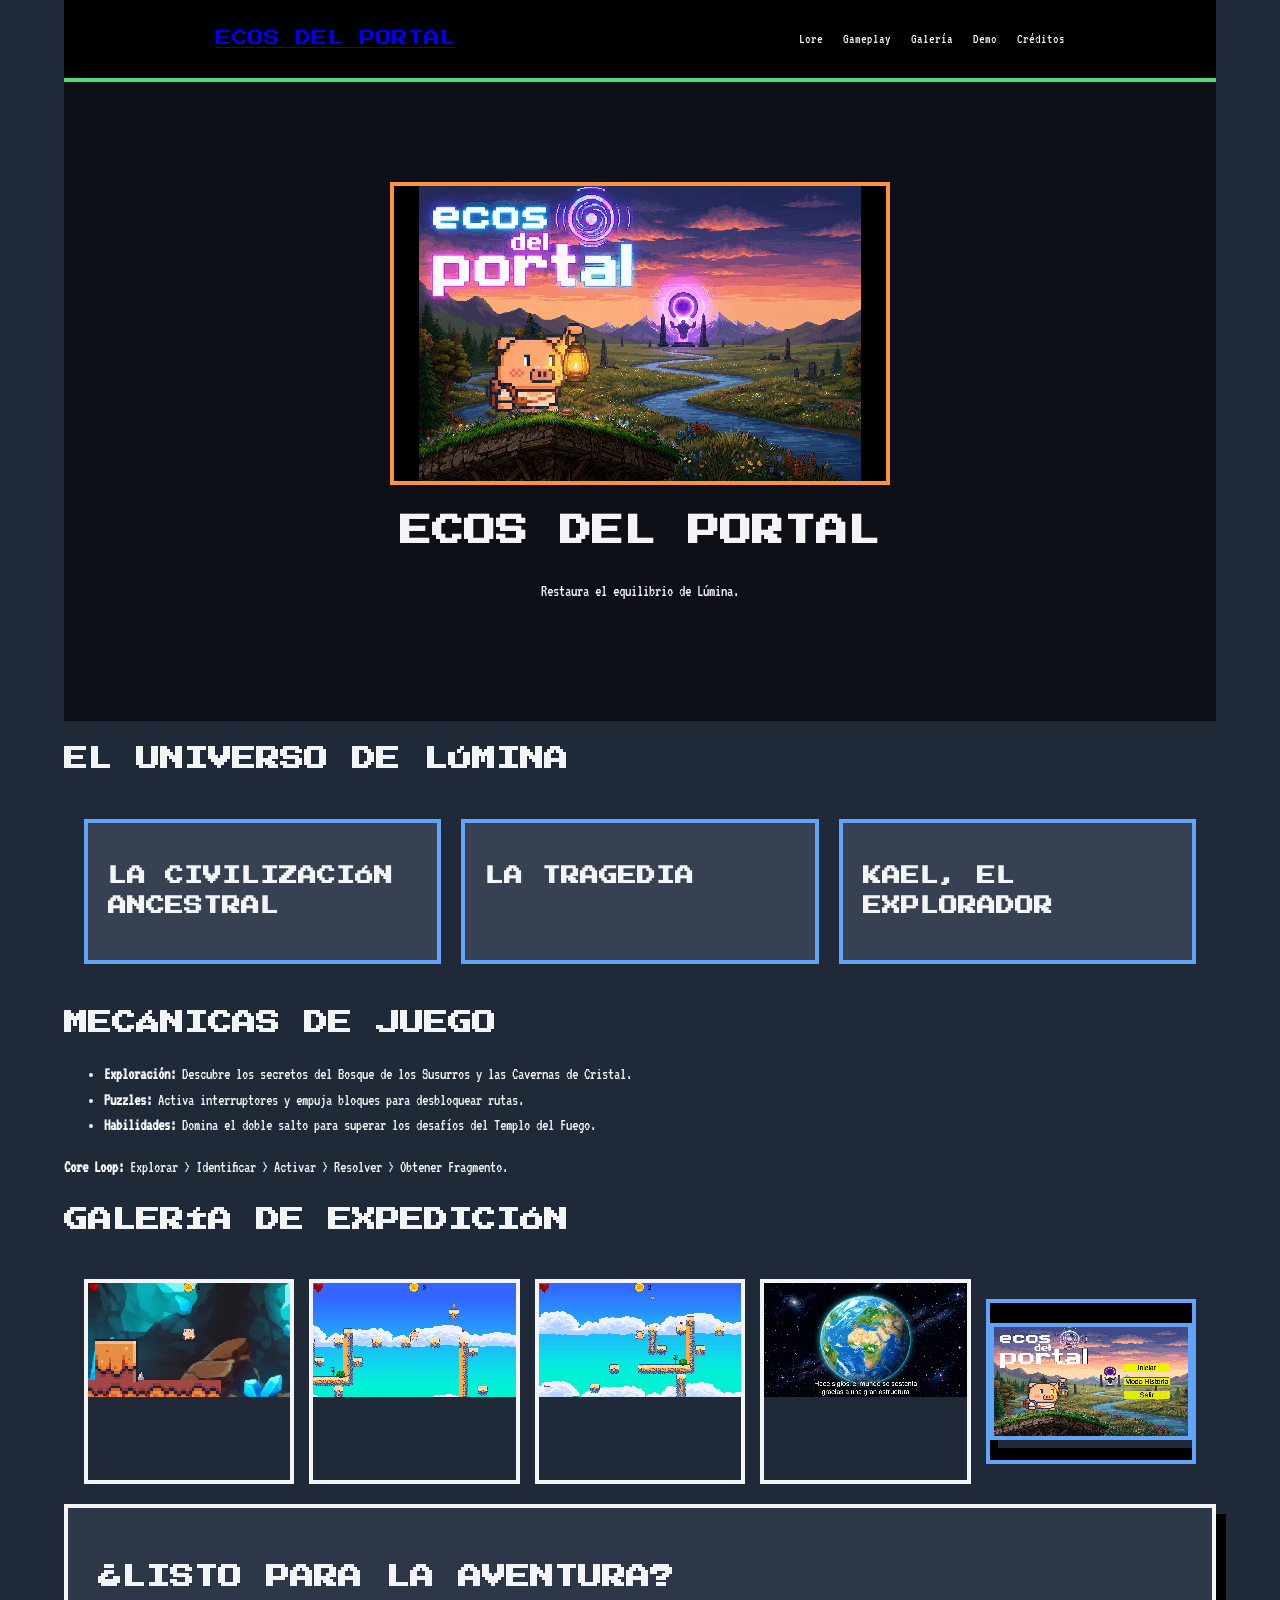
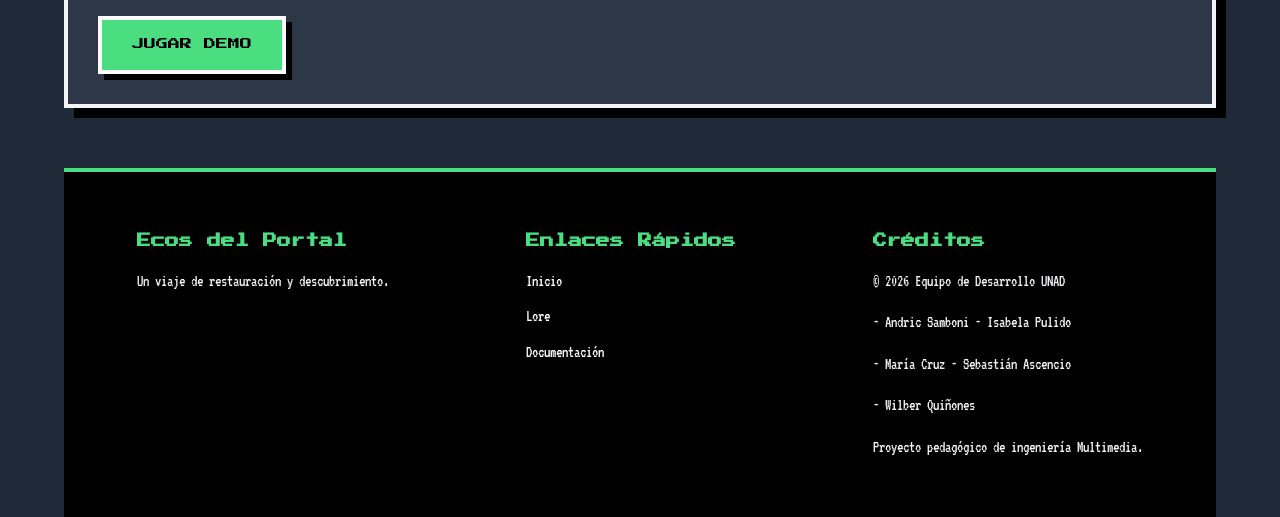
==== index.html @ e09bc038 "Add files via upload" ====
<!DOCTYPE html>
<html lang="es">
<head>
    <meta charset="UTF-8">
    <meta name="viewport" content="width=device-width, initial-scale=1.0">
    <title>Ecos del Portal - Sitio Oficial</title>
    <link rel="stylesheet" href="../css/styles.css">
  
</head>
<body>

    <nav class="navbar">
        <div class="nav-container">
            <a href="#inicio" class="nav-logo">ECOS DEL PORTAL</a>
            <ul class="nav-links">
                <li><a href="lore.html">Lore</a></li>
                <li><a href="#gameplay">Gameplay</a></li>
                <li><a href="#galeria">Galería</a></li>
                <li><a href="#demo">Demo</a></li>
                <li><a href="desarrollo.html">Créditos</a></li>
            </ul>
        </div>
    </nav>

    <header id="inicio" class="hero">
        <div class="logo-container">
            <div class="dynamic-logo">
                <img src="../recursos/videos/portada_animada.gif" alt="Logo Ecos del Portal" class="pixel-logo">
            </div>
            <h1>Ecos del Portal</h1>
            <p class="tagline">Restaura el equilibrio de Lúmina.</p>
        </div>
    </header>

    <section id="lore" class="section">
        <h2 class="pixel-title">El Universo de Lúmina</h2>
        <div class="lore-grid">
            <div class="lore-card" onclick="toggleText(this)">
                <h3>La Civilización Ancestral</h3>
                <p class="hidden-text">Hace siglos, se desarrolló el "Portal de Lúmina", una fuente de energía capaz de regular la estabilidad del suelo y la armonía con la naturaleza.</p>
            </div>
            <div class="lore-card" onclick="toggleText(this)">
                <h3>La Tragedia</h3>
                <p class="hidden-text">Una sobrecarga energética inesperada obligó a fraccionar el portal en fragmentos dispersos en templos para proteger al mundo.</p>
            </div>
            <div class="lore-card" onclick="toggleText(this)">
                <h3>Kael, el Explorador</h3>
                <p class="hidden-text">Kael no es un guerrero; su fortaleza es la inteligencia y la observación para interactuar con la energía residual de los fragmentos.</p>
            </div>
        </div>
    </section>

    <section id="gameplay" class="section bg-alt">
        <h2 class="pixel-title">Mecánicas de Juego</h2>
        <div class="mechanics-container">
            <ul>
                <li><strong>Exploración:</strong> Descubre los secretos del Bosque de los Susurros y las Cavernas de Cristal.</li>
                <li><strong>Puzzles:</strong> Activa interruptores y empuja bloques para desbloquear rutas.</li>
                <li><strong>Habilidades:</strong> Domina el doble salto para superar los desafíos del Templo del Fuego.</li>
            </ul>
            <div class="core-loop">
                <p><strong>Core Loop:</strong> Explorar > Identificar > Activar > Resolver > Obtener Fragmento.</p>
            </div>
        </div>
    </section>

    <section id="galeria" class="section">
        <h2 class="pixel-title">Galería de Expedición</h2>
        <div class="gallery-grid">
            <div class="img-wrapper">
                <img src="../recursos/images/level_01.webp" alt="nivel de la cueva" class="zoom-img">
            </div>
            <div class="img-wrapper">
                <img src="../recursos/images/level_02.webp" alt="Nivel d verano" class="zoom-img">
            </div>
            <div class="img-wrapper">
                <img src="../recursos/images/level_03.webp" alt="Bosque de los Susurros" class="zoom-img">
            </div>
            <div class="img-wrapper">
                <img src="../recursos/images/mundo.webp" alt="Templo del Fuego" class="zoom-img">
            </div>


            <div class="video-placeholder">
    <div class="video-placeholder">
    <video 
        class="pixel-video" 
        autoplay 
        muted 
        loop 
        playsinline 
        poster="../recursos/images/main_menu.webp">
        <source src="../recursos/videos/gameplay_01.mp4" type="video/mp4">
    </video>
</div>
</div>           
        </div>
    </section>

    <section id="demo" class="section demo-section">
        <div class="pixel-box">
            <h2>¿Listo para la aventura?</h2>
            <a href="https://unadvirtualedu-my.sharepoint.com/:u:/g/personal/aasamboniu_unadvirtual_edu_co/IQCddebmHbh1QJIjTl8oFWiRAR39BBxwNkrJ-zdpOLcJM2I?e=WxxzEN" class="btn-pixel">JUGAR DEMO</a>
        </div>
    </section>

    <footer class="pixel-footer">
    <div class="footer-container">
        <div class="footer-section">
            <h4>Ecos del Portal</h4>
            <p>Un viaje de restauración y descubrimiento.</p>
        </div>
        <div class="footer-section">
            <h4>Enlaces Rápidos</h4>
            <ul class="footer-links">
                <li><a href="index.html">Inicio</a></li>
                <li><a href="lore.html">Lore</a></li>
                <li><a href="documentacion.html">Documentación</a></li>
            </ul>
        </div>
        <div class="footer-section">
            <h4>Créditos</h4>
            <p>© 2026 Equipo de Desarrollo UNAD</p>
                <p>- Andric Samboni - Isabela Pulido </p>
                <p>- María Cruz - Sebastián Ascencio</p>
                <p>- Wilber Quiñones</p>
            
            <p>Proyecto pedagógico de ingeniería Multimedia.</p>
        </div>
    </div>
</footer>

    <script src="../javascript/main.js"></script>
</body>
</html>
---- css/styles.css ----
/* Declaración de Press Start 2P */
* {
    box-sizing: border-box;
    max-width: 100%;
}
@font-face {
    font-family: 'Press Start 2P';
    src: url('../fonts/PressStart2P-Regular.ttf') format('truetype');
    font-weight: normal;
    font-style: normal;
    font-display: swap;
}

/* Declaración de VT323 */
@font-face {
    font-family: 'VT323';
    src: url('../fonts/VT323-Regular.ttf') format('truetype');
    font-weight: normal;
    font-style: normal;
    font-display: swap;
}


/* Variables de Color basadas en el GDD */
:root {
    --pixel-green: #4ade80;
    --pixel-warm: #fb923c;
    --pixel-blue: #60a5fa;
    --pixel-dark: #1f2937;
    --pixel-light: #f3f4f6;
    --border-size: 4px;
}

body {
    padding: 0 5%;
    margin: 0;
    font-family: 'VT323', monospace;
    background-color: var(--pixel-dark);
    color: var(--pixel-light);
    line-height: 1.6;
    overflow-x: hidden;
}

h1, h2, h3, .nav-logo {
    font-family: 'Press Start 2P', cursive;
    text-transform: uppercase;
}

/* Navbar */
.navbar {
    background-color: #000;
    border-bottom: var(--border-size) solid var(--pixel-green);
    position: sticky;
    top: 0;
    z-index: 1000;
    padding: 10px 0;
}

.nav-container {
    display: flex;
    justify-content: space-around;
    align-items: center;
    flex-wrap: wrap;
}

.nav-links {
    list-style: none;
    display: flex;
    gap: 20px;
}

.nav-links a {
    color: var(--pixel-light);
    text-decoration: none;
    font-size: 14px;
    transition: color 0.3s;
}

.nav-links a:hover {
    color: var(--pixel-green);
}

/* Hero Section */
.hero {
    text-align: center;
    padding: 100px 20px;
    background: linear-gradient(rgba(0,0,0,0.6), rgba(0,0,0,0.6)), url('background-pixel.png');
    background-size: cover;
}

.dynamic-logo {
    width: 100%;
    max-width: 500px;
    height: auto;
    min-height: 200px;
    margin: 0 auto 20px;
    border: var(--border-size) solid var(--pixel-warm);
    background: #000;
    display: flex;
    align-items: center;
    justify-content: center;
}

.pixel-logo { width: 90%; image-rendering: pixelated; }

/* Lore Cards */
.lore-grid {
    display: grid;
    grid-template-columns: repeat(auto-fit, minmax(250px, 1fr));
    gap: 20px;
    padding: 20px;
}

.lore-card {
    background: #374151;
    border: var(--border-size) solid var(--pixel-blue);
    padding: 20px;
    cursor: pointer;
    transition: transform 0.2s;
}

.lore-card:hover { transform: translateY(-5px); }

.hidden-text {
    display: none;
    margin-top: 15px;
    font-size: 1.2rem;
}

.active .hidden-text { display: block; }

/* Galería con Zoom */
.gallery-grid {
    display: grid;
    grid-template-columns: repeat(auto-fit, minmax(200px, 1fr));
    gap: 15px;
    padding: 20px;
}

.img-wrapper {
    overflow: hidden;
    border: var(--border-size) solid var(--pixel-light);
}

.zoom-img {
    width: 100%;
    transition: transform 0.3s;
    image-rendering: pixelated;
}

.zoom-img:hover { transform: scale(1.2); }

/* Botón Pixel Art */
.btn-pixel {
    display: inline-block;
    padding: 15px 30px;
    background-color: var(--pixel-green);
    color: #000;
    text-decoration: none;
    font-family: 'Press Start 2P';
    font-size: 12px;
    border: var(--border-size) solid #fff;
    box-shadow: 6px 6px 0px #000;
}

.btn-pixel:active {
    box-shadow: 2px 2px 0px #000;
    transform: translate(4px, 4px);
}

/* Contenedor del video */
.video-placeholder {
    background-color: #000; /* Fondo negro por si el video tarda en cargar */
    border: var(--border-size) solid var(--pixel-blue); /* Borde azul de las Cavernas de Cristal */
    box-shadow: 8px 8px 0px var(--pixel-dark);
    position: relative;
    overflow: hidden;
    margin: 20px 0;
    display: flex;
    align-items: center;
    justify-content: center;
}

/* Estilo del elemento video */
.pixel-video {
    width: 100%;
    height: auto;
    display: block;
    /* Mantiene la nitidez de los pixeles si el video es de baja resolución */
    image-rendering: pixelated; 
    image-rendering: crisp-edges;
}

/* Efecto opcional: Al pasar el mouse, el video resalta */
.video-placeholder:hover {
    border-color: var(--pixel-green); /* Cambia al verde del Bosque de los Susurros */
    transform: scale(1.02);
    transition: all 0.3s ease;
}

/* Estilos adicionales para Lore y Documentación */
.container {
    max-width: 1000px;
    margin: 40px auto;
    padding: 0 20px;
}

.pixel-box {
    background-color: #2d3748;
    border: var(--border-size) solid var(--pixel-light);
    padding: 30px;
    margin-bottom: 30px;
    box-shadow: 10px 10px 0px #000;
}

.hero-small {
    padding: 60px 20px;
    text-align: center;
    border-bottom: var(--border-size) solid var(--pixel-blue);
    background-color: #1a202c;
}

.bg-warm { border-color: var(--pixel-warm); }

/* Footer Pixel Art */
.pixel-footer {
    background-color: #000;
    border-top: var(--border-size) solid var(--pixel-green);
    color: var(--pixel-light);
    padding: 40px 20px;
    margin-top: 60px;
}

.footer-container {
    display: flex;
    justify-content: space-around;
    flex-wrap: wrap;
    gap: 30px;
}

.footer-section h4 {
    font-family: 'Press Start 2P', cursive;
    font-size: 14px;
    color: var(--pixel-green);
    margin-bottom: 15px;
}

.footer-links { list-style: none; padding: 0; }
.footer-links li { margin-bottom: 10px; }
.footer-links a { color: #fff; text-decoration: none; }
.footer-links a:hover { color: var(--pixel-warm); }



/* Responsivo */
/* RESET RESPONSIVE RADICAL */
@media (max-width: 600px) {
    /* 1. Evitamos el desbordamiento horizontal a nivel de documento */
    html, body {
        width: 100%;
        margin: 0;
        padding: 0;
        overflow-x: hidden; /* Esto corta cualquier cosa que quiera salirse por la derecha */
    }

    /* 2. Forzamos a que todos los contenedores respeten el ancho de pantalla */
    .container, .navbar, .section, .footer {
        width: 100% !important;
        padding-left: 10px !important;
        padding-right: 10px !important;
        box-sizing: border-box !important;
    }

    /* 3. Aseguramos que las imágenes/videos no expandan el contenedor */
    img, video, .zoom-img, .pixel-video {
        max-width: 100% !important;
        height: auto !important;
        display: block;
        margin: 0 auto;
    }

    /* 4. Ajustes del Menú para que no se desborde */
    .nav-links {
        flex-direction: column;
        gap: 5px;
        padding: 10px;
        width: 100%;
        text-align: center;
    }

    /* 5. Ajustes de títulos y texto */
    h1 { font-size: 1.1rem; word-wrap: break-word; }
    h2 { font-size: 0.9rem; }
    
    /* 6. Evitar que las cajas (Lore cards, etc) se salgan */
    .lore-grid, .gallery-grid {
        display: flex;
        flex-direction: column;
        width: 100%;
        gap: 15px;
    }
    .hero{
        padding: 40px 10px;
    }
}
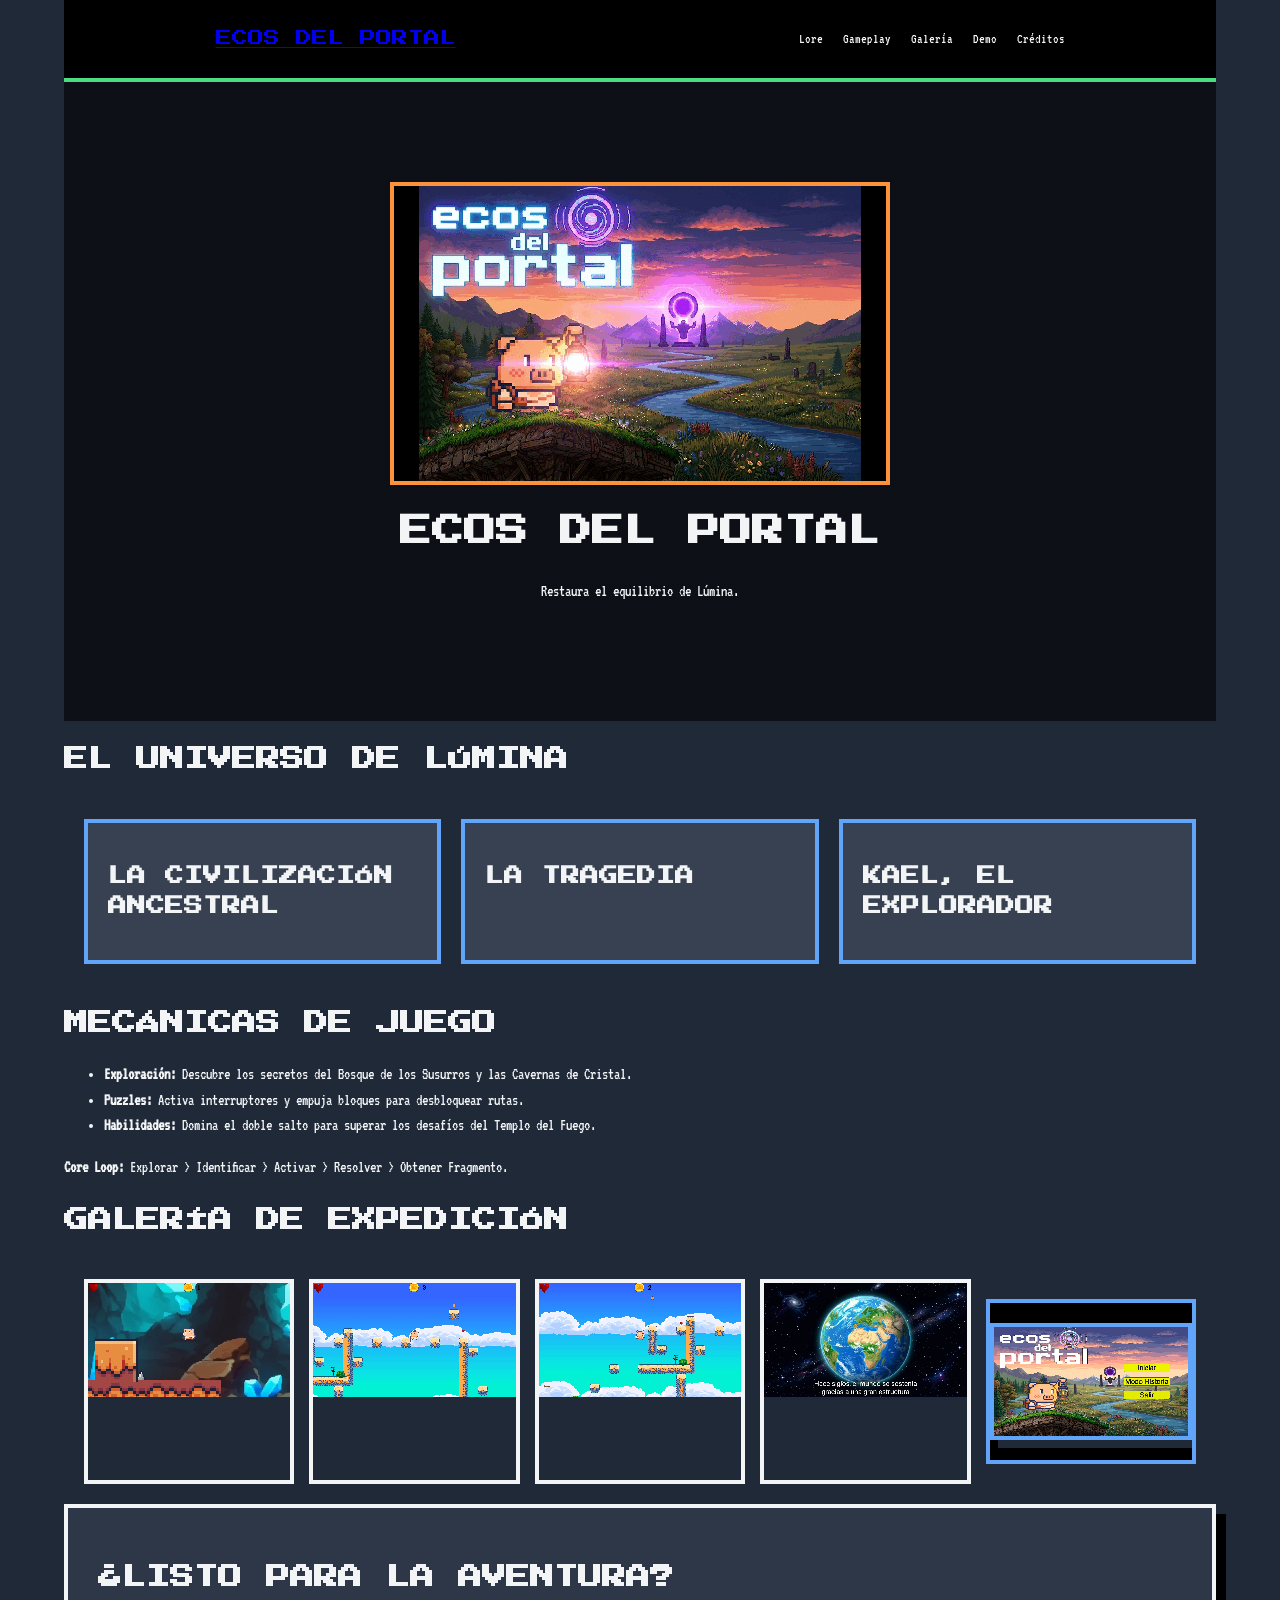
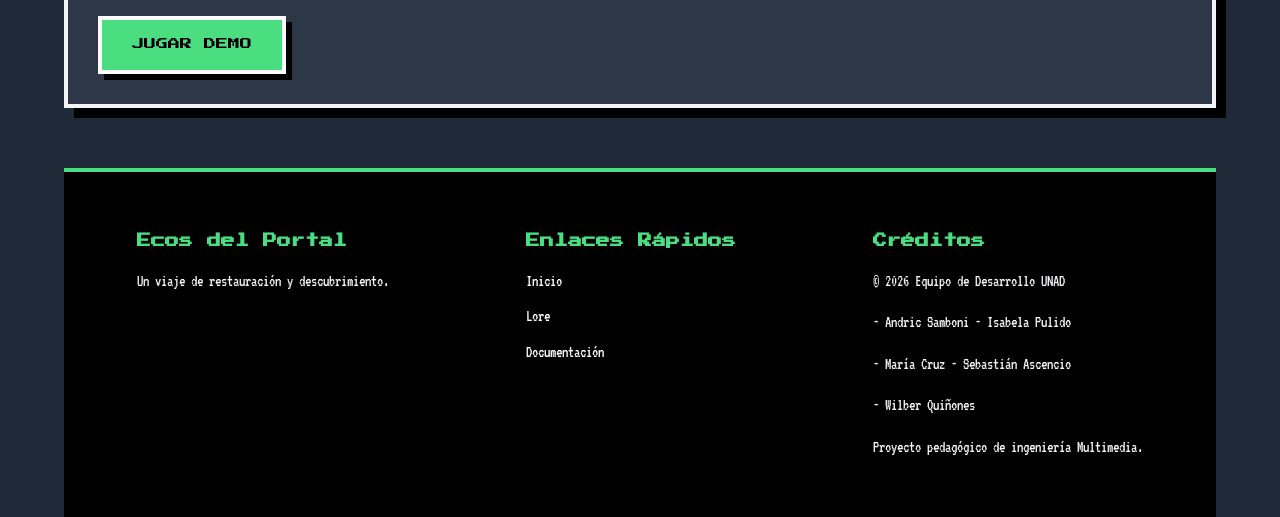
==== commit adf792b9: "Update index.html" ====
--- a/index.html
+++ b/index.html
@@ -4,7 +4,7 @@
     <meta charset="UTF-8">
     <meta name="viewport" content="width=device-width, initial-scale=1.0">
     <title>Ecos del Portal - Sitio Oficial</title>
-    <link rel="stylesheet" href="../css/styles.css">
+    <link rel="stylesheet" href="./css/styles.css">
   
 </head>
 <body>
@@ -13,11 +13,11 @@
         <div class="nav-container">
             <a href="#inicio" class="nav-logo">ECOS DEL PORTAL</a>
             <ul class="nav-links">
-                <li><a href="lore.html">Lore</a></li>
+                <li><a href="./html/lore.html">Lore</a></li>
                 <li><a href="#gameplay">Gameplay</a></li>
                 <li><a href="#galeria">Galería</a></li>
                 <li><a href="#demo">Demo</a></li>
-                <li><a href="desarrollo.html">Créditos</a></li>
+                <li><a href="./html/desarrollo.html">Créditos</a></li>
             </ul>
         </div>
     </nav>
@@ -130,6 +130,6 @@
     </div>
 </footer>
 
-    <script src="../javascript/main.js"></script>
+    <script src="./javascript/main.js"></script>
 </body>
-</html>+</html>
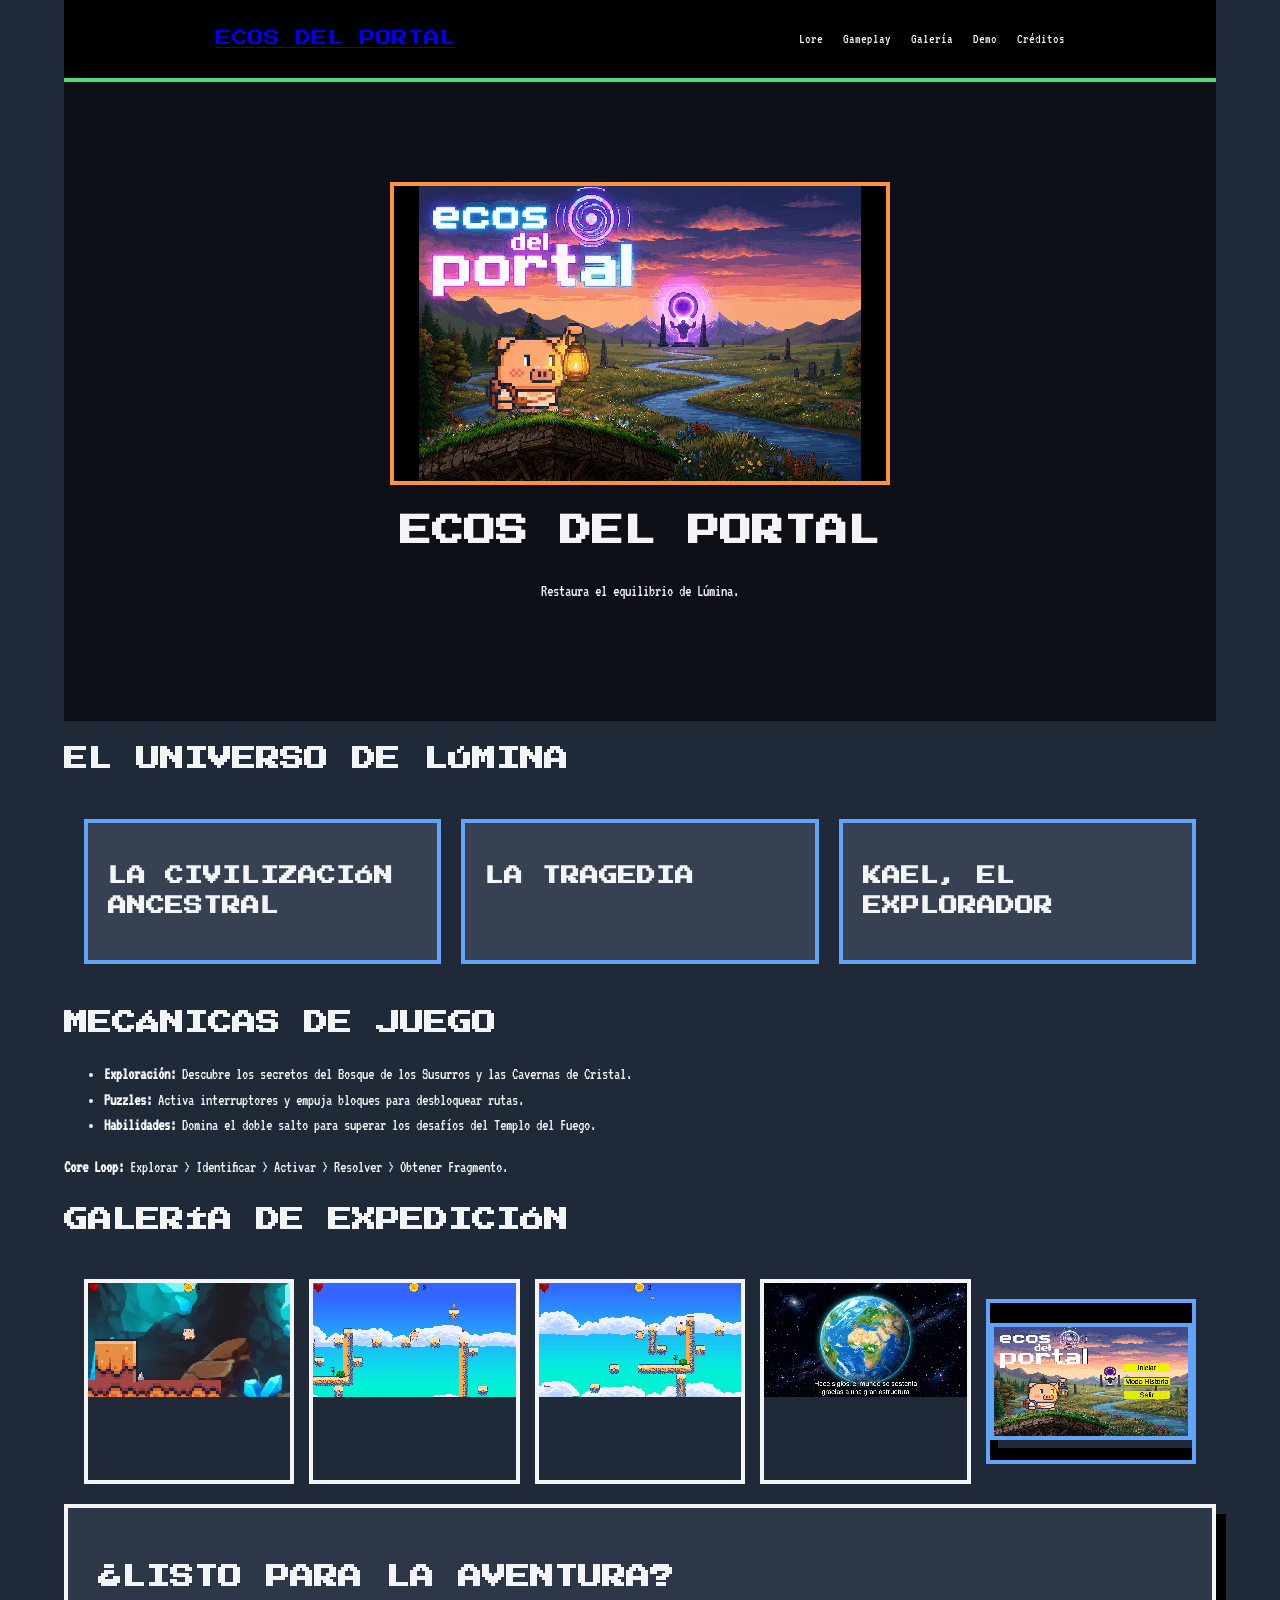
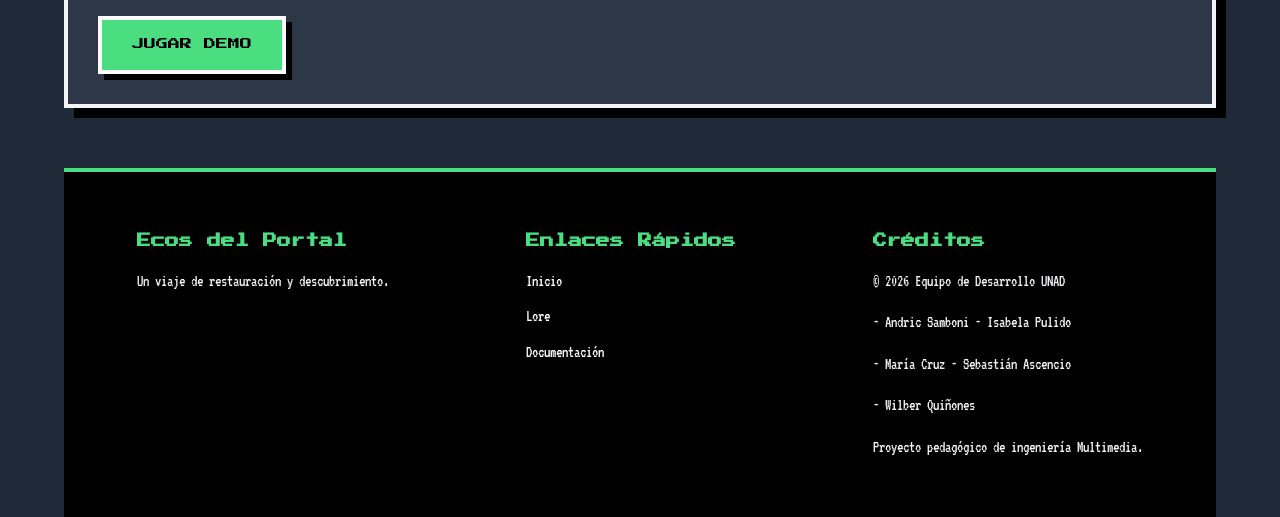
==== commit 239ba84f: "Update index.html" ====
--- a/index.html
+++ b/index.html
@@ -25,7 +25,7 @@
     <header id="inicio" class="hero">
         <div class="logo-container">
             <div class="dynamic-logo">
-                <img src="../recursos/videos/portada_animada.gif" alt="Logo Ecos del Portal" class="pixel-logo">
+                <img src="./recursos/videos/portada_animada.gif" alt="Logo Ecos del Portal" class="pixel-logo">
             </div>
             <h1>Ecos del Portal</h1>
             <p class="tagline">Restaura el equilibrio de Lúmina.</p>
@@ -68,16 +68,16 @@
         <h2 class="pixel-title">Galería de Expedición</h2>
         <div class="gallery-grid">
             <div class="img-wrapper">
-                <img src="../recursos/images/level_01.webp" alt="nivel de la cueva" class="zoom-img">
+                <img src="./recursos/images/level_01.webp" alt="nivel de la cueva" class="zoom-img">
             </div>
             <div class="img-wrapper">
-                <img src="../recursos/images/level_02.webp" alt="Nivel d verano" class="zoom-img">
+                <img src="./recursos/images/level_02.webp" alt="Nivel d verano" class="zoom-img">
             </div>
             <div class="img-wrapper">
-                <img src="../recursos/images/level_03.webp" alt="Bosque de los Susurros" class="zoom-img">
+                <img src="./recursos/images/level_03.webp" alt="Bosque de los Susurros" class="zoom-img">
             </div>
             <div class="img-wrapper">
-                <img src="../recursos/images/mundo.webp" alt="Templo del Fuego" class="zoom-img">
+                <img src="./recursos/images/mundo.webp" alt="Templo del Fuego" class="zoom-img">
             </div>
 
 
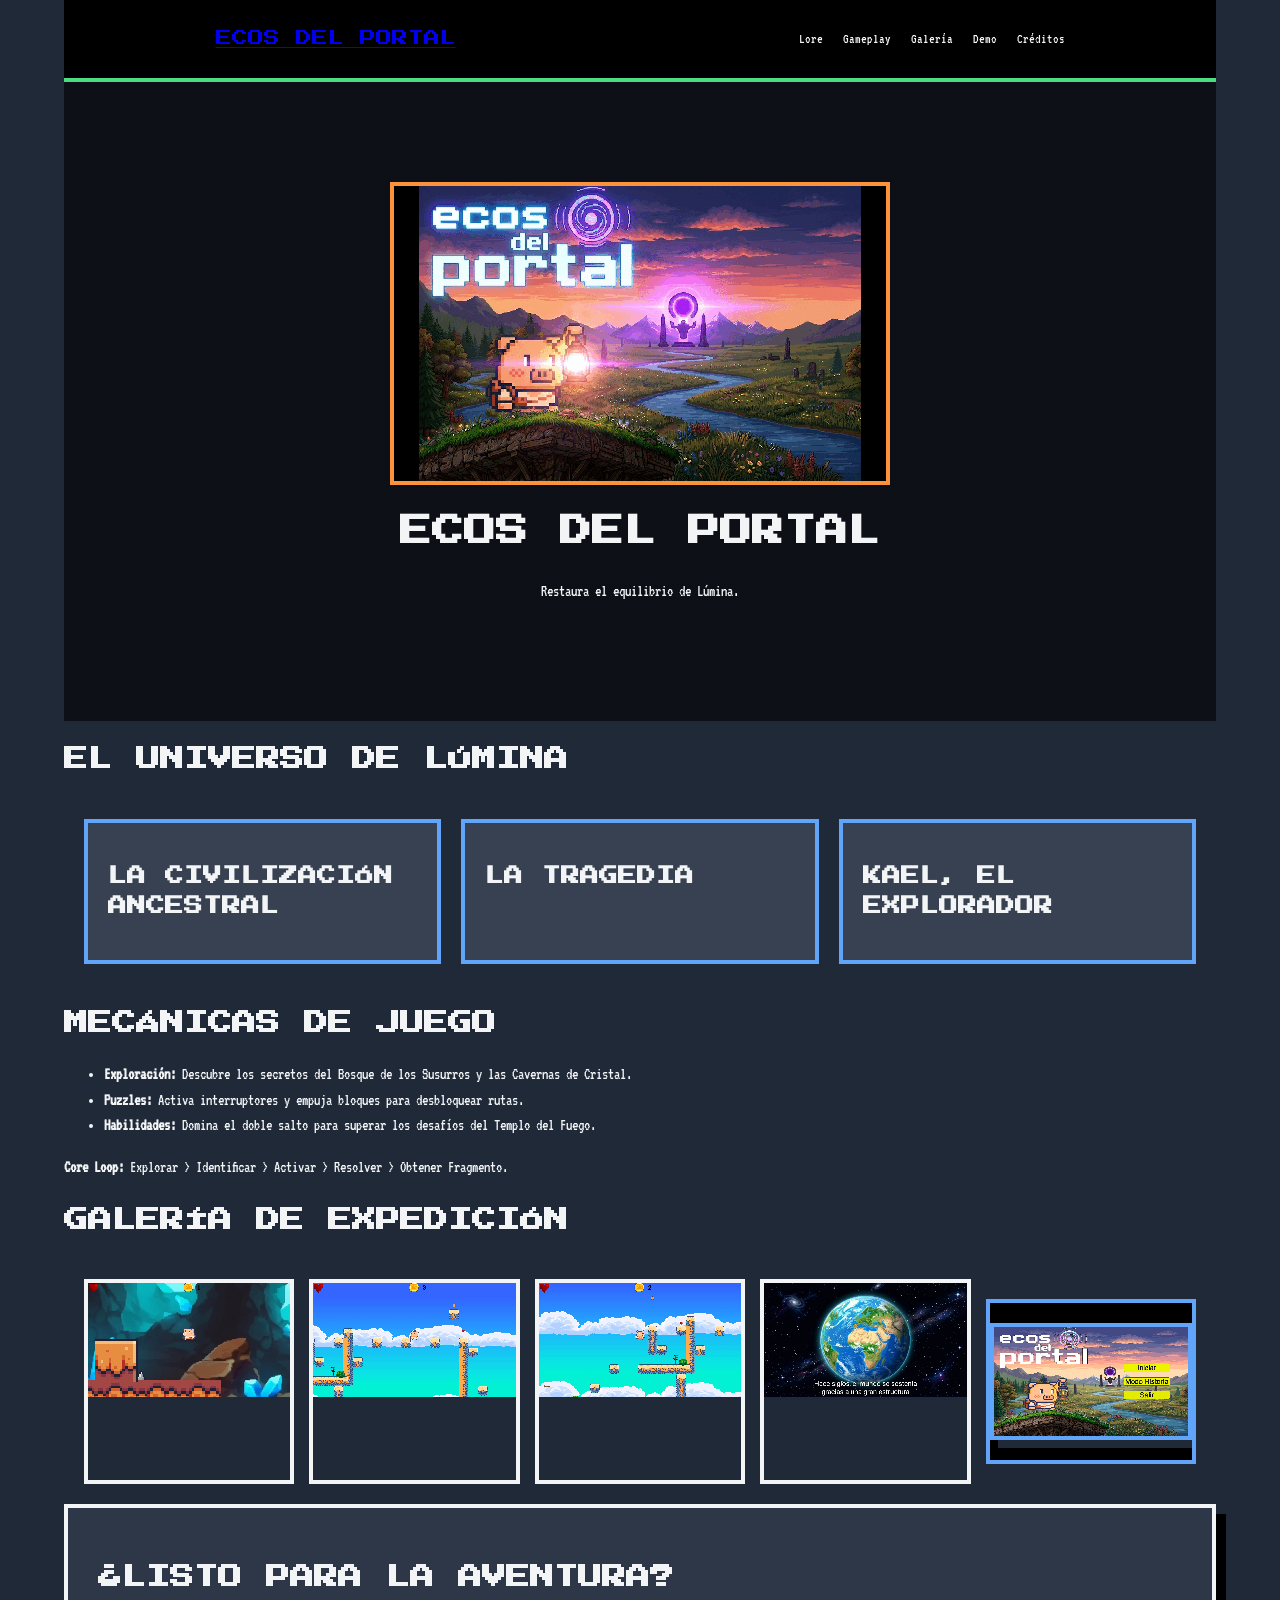
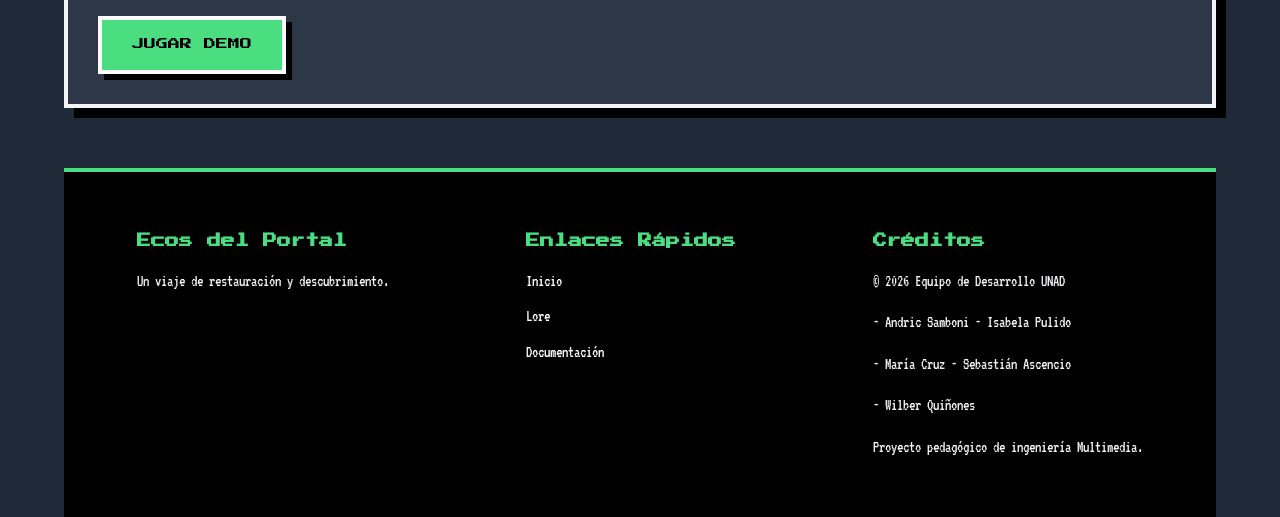
==== commit 1b1741b3: "Update index.html" ====
--- a/index.html
+++ b/index.html
@@ -89,8 +89,8 @@
         muted 
         loop 
         playsinline 
-        poster="../recursos/images/main_menu.webp">
-        <source src="../recursos/videos/gameplay_01.mp4" type="video/mp4">
+        poster="./recursos/images/main_menu.webp">
+        <source src="./recursos/videos/gameplay_01.mp4" type="video/mp4">
     </video>
 </div>
 </div>           
